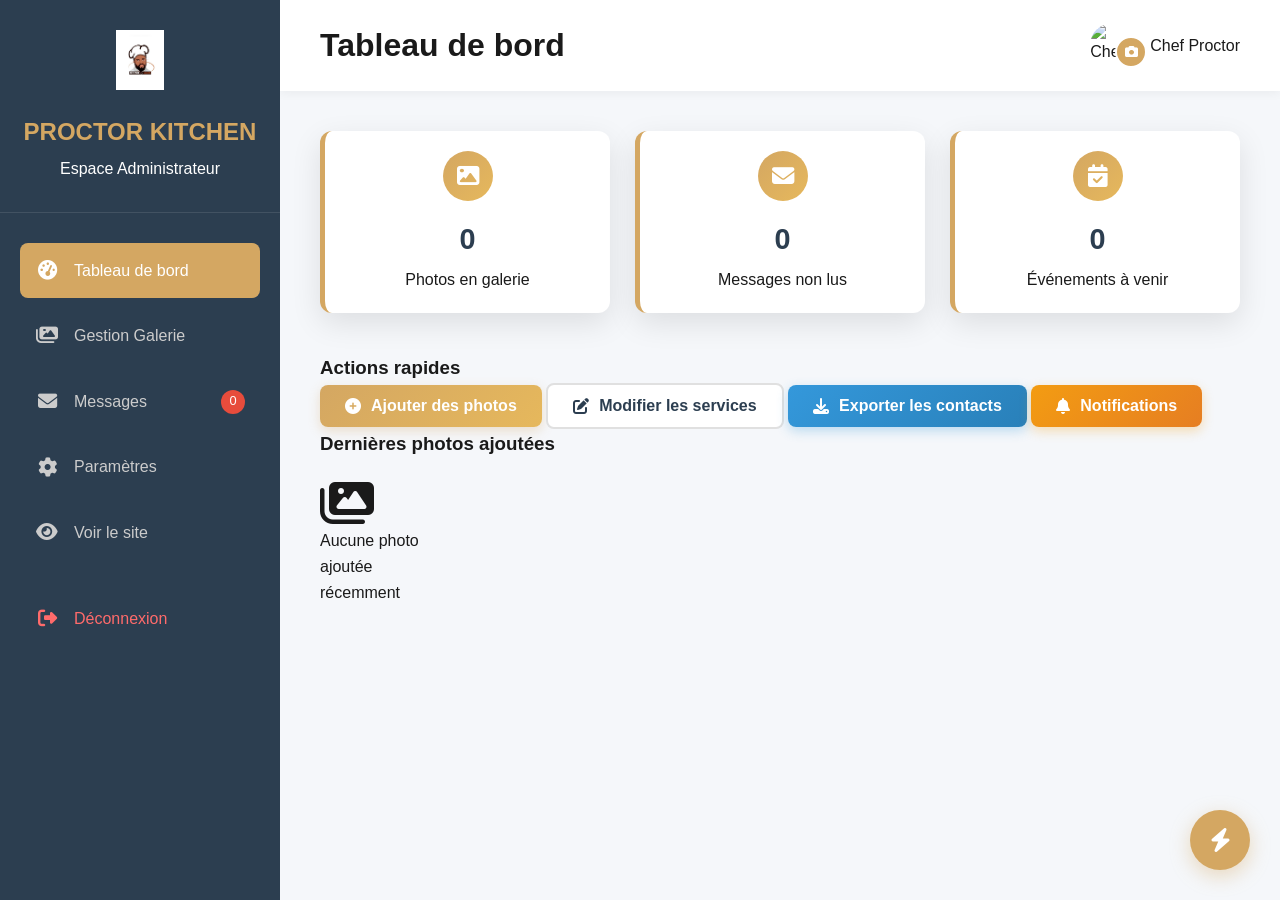
==== admin.html @ 81103422 "Securisation Supabase et Amelioration Dashboard" ====
<!DOCTYPE html>
<html lang="fr">

<head>
    <meta charset="UTF-8">
    <meta name="viewport" content="width=device-width, initial-scale=1.0">
    <title>Admin - Proctor Kitchen</title>

    <!-- Charger Supabase JS -->
    <script src="https://cdn.jsdelivr.net/npm/@supabase/supabase-js@2"></script>

    <link rel="stylesheet" href="https://cdnjs.cloudflare.com/ajax/libs/font-awesome/6.4.0/css/all.min.css">
    <link rel="stylesheet" href="style2.css">
    <link rel="icon" type="image/x-icon" href="logo.jpeg">
</head>

<body class="admin-body">
    <!-- Admin Sidebar -->
    <div class="admin-sidebar">
        <div class="admin-logo">
            <img src="logo.jpeg" alt="Proctor Kitchen">
            <h2>PROCTOR KITCHEN</h2>
            <p>Espace Administrateur</p>
        </div>
        <nav class="admin-nav">
            <a href="#dashboard" class="nav-item active">
                <i class="fas fa-tachometer-alt"></i>
                <span>Tableau de bord</span>
            </a>
            <a href="#gallery-manager" class="nav-item">
                <i class="fas fa-images"></i>
                <span>Gestion Galerie</span>
            </a>
            <a href="#messages" class="nav-item">
                <i class="fas fa-envelope"></i>
                <span>Messages</span>
                <span class="notification-badge" id="messageCount">0</span>
            </a>
            <a href="#settings" class="nav-item">
                <i class="fas fa-cog"></i>
                <span>Paramètres</span>
            </a>
            <a href="index.html" class="nav-item" target="_blank">
                <i class="fas fa-eye"></i>
                <span>Voir le site</span>
            </a>
            <a href="#" class="nav-item logout">
                <i class="fas fa-sign-out-alt"></i>
                <span>Déconnexion</span>
            </a>
        </nav>
    </div>

    <!-- Admin Main Content -->
    <div class="admin-main">
        <!-- Admin Header -->
        <header class="admin-header">
            <div class="header-left">
                <h1 id="adminPageTitle">Tableau de bord</h1>
            </div>
            <div class="header-right">
                <div class="admin-user" style="position: relative;">
                    <img src="https://images.unsplash.com/photo-1581299894007-aaa50297cf16?ixlib=rb-4.0.3&auto=format&fit=crop&w=100&q=80"
                        alt="Chef Proctor" id="adminUserAvatar">
                    <label for="profileUploadInput" title="Modifier la photo (depuis PC/téléphone)" class="btn-admin-icon btn-admin-icon-sm" style="position: absolute; bottom: 0px; left: 25px; background: var(--primary-color); color: white; cursor: pointer; border: 2px solid white;">
                        <i class="fas fa-camera" style="font-size: 0.8rem; margin: 0;"></i>
                    </label>
                    <input type="file" id="profileUploadInput" style="display: none;" accept="image/*">
                    <span>Chef Proctor</span>
                </div>
            </div>
        </header>

        <!-- Dashboard Content -->
        <main class="admin-content" id="adminContent">
            <!-- Dashboard View -->
            <div class="dashboard-view admin-view active" id="dashboard">
                <div class="stats-cards">
                    <div class="stat-card">
                        <div class="stat-icon">
                            <i class="fas fa-image"></i>
                        </div>
                        <h3 id="totalPhotos">0</h3>
                        <p>Photos en galerie</p>
                    </div>
                    <div class="stat-card">
                        <div class="stat-icon">
                            <i class="fas fa-envelope"></i>
                        </div>
                        <h3 id="dashboardMessageCount">0</h3>
                        <p>Messages non lus</p>
                    </div>
                    <div class="stat-card">
                        <div class="stat-icon">
                            <i class="fas fa-calendar-check"></i>
                        </div>
                        <h3 id="upcomingEvents">0</h3>
                        <p>Événements à venir</p>
                    </div>
                </div>

                <div class="admin-actions">
                    <h3>Actions rapides</h3>
                    <div class="action-buttons">
                        <button class="btn-admin-primary" onclick="switchView('gallery-manager')">
                            <i class="fas fa-plus-circle"></i>
                            Ajouter des photos
                        </button>
                        <button class="btn-admin-secondary" onclick="alert('La gestion dynamique des services sera disponible dans une prochaine mise à jour.')">
                            <i class="fas fa-edit"></i>
                            Modifier les services
                        </button>
                        <button class="btn-admin-info" id="exportContactsBtn" onclick="exportContacts()">
                            <i class="fas fa-download"></i>
                            Exporter les contacts
                        </button>
                        <button class="btn-admin-warning" onclick="switchView('messages')">
                            <i class="fas fa-bell"></i>
                            Notifications
                        </button>
                    </div>
                </div>

                <div class="recent-uploads">
                    <h3>Dernières photos ajoutées</h3>
                    <div class="uploads-grid" id="recentUploads">
                        <div class="no-photos">
                            <i class="fas fa-images fa-3x"></i>
                            <p>Aucune photo ajoutée récemment</p>
                        </div>
                    </div>
                </div>
            </div>

            <!-- Gallery Manager View -->
            <div class="gallery-manager-view admin-view" id="gallery-manager">
                <div class="upload-section">
                    <h2>Ajouter des photos à la galerie</h2>
                    <div class="upload-area" id="uploadArea">
                        <i class="fas fa-cloud-upload-alt"></i>
                        <p>Glissez-déposez vos photos ici ou</p>
                        <input type="file" id="fileInput" multiple accept="image/*">
                        <label for="fileInput" class="btn-admin-primary btn-admin-lg">
                            <i class="fas fa-folder-open"></i>
                            Parcourir les fichiers
                        </label>
                        <p class="upload-hint">Formats supportés: JPG, PNG, WebP. Max 5MB par image.</p>
                    </div>
                    <div class="upload-progress" id="uploadProgress" style="display: none;">
                        <!-- Barre de progression -->
                    </div>
                </div>

                <div class="gallery-controls">
                    <div class="category-selector">
                        <label for="photoCategory">Catégorie :</label>
                        <select id="photoCategory">
                            <option value="apero">Apéritifs</option>
                            <option value="cocktails">Cocktails</option>
                            <option value="mariage">Mariages</option>
                            <option value="evenement">Événements</option>
                        </select>
                    </div>
                    <div class="btn-admin-group">
                        <button class="btn-admin-secondary" id="selectAllBtn">
                            <i class="fas fa-check-square"></i> Tout sélectionner
                        </button>
                        <button class="btn-admin-danger" id="bulkDeleteBtn">
                            <i class="fas fa-trash"></i> Supprimer la sélection
                        </button>
                        <button class="btn-admin-info" id="changeCategoryBtn" onclick="changeCategory()">
                            <i class="fas fa-tags"></i> Changer catégorie
                        </button>
                    </div>
                </div>

                <div class="admin-gallery-grid" id="adminGalleryGrid">
                    <!-- Les photos de la galerie seront affichées ici -->
                    <div class="no-photos-message">
                        <i class="fas fa-images fa-4x"></i>
                        <h3>Aucune photo dans la galerie</h3>
                        <p>Commencez par ajouter des photos en utilisant la zone d'upload ci-dessus.</p>
                    </div>
                </div>
            </div>

            <!-- Messages View -->
            <div class="messages-view admin-view" id="messages">
                <div class="messages-header">
                    <div class="messages-title">
                        <h2>Messages des clients</h2>
                        <div class="messages-stats">
                            <span class="stat-badge total">
                                <i class="fas fa-envelope"></i>
                                <span id="totalMessages">0</span> messages
                            </span>
                            <span class="stat-badge unread">
                                <i class="fas fa-envelope"></i>
                                <span id="unreadMessages">0</span> non lus
                            </span>
                        </div>
                    </div>
                    <div class="messages-actions">
                        <button class="btn-admin-secondary" id="refreshMessagesBtn">
                            <i class="fas fa-sync-alt"></i> Actualiser
                        </button>
                        <button class="btn-admin-primary" id="markAllReadBtn">
                            <i class="fas fa-check-double"></i> Tout marquer comme lu
                        </button>
                        <button class="btn-admin-danger" id="deleteAllReadBtn">
                            <i class="fas fa-trash"></i> Supprimer les lus
                        </button>
                    </div>
                </div>

                <div class="messages-filters">
                    <button class="filter-btn active" data-filter="all">Tous</button>
                    <button class="filter-btn" data-filter="unread">Non lus</button>
                    <button class="filter-btn" data-filter="today">Aujourd'hui</button>
                    <button class="filter-btn" data-filter="week">Cette semaine</button>
                </div>

                <div class="messages-list" id="messagesList">
                    <!-- Les messages seront chargés ici dynamiquement -->
                    <div class="loading-messages">
                        <i class="fas fa-spinner fa-spin"></i>
                        Chargement des messages...
                    </div>
                </div>
            </div>

            <!-- Settings View -->
            <div class="settings-view admin-view" id="settings">
                <h2>Paramètres du site</h2>
                <form class="settings-form">
                    <div class="form-group">
                        <label for="siteName">Nom du site</label>
                        <input type="text" id="siteName" value="Proctor Kitchen">
                    </div>
                    <div class="form-group">
                        <label for="adminEmail">Email administrateur</label>
                        <input type="email" id="adminEmail" value="contact@proctorkitchen.com">
                    </div>
                    <div class="form-group">
                        <label for="siteDescription">Description du site</label>
                        <textarea id="siteDescription"
                            rows="3">Traiteur d'exception pour vos événements spéciaux</textarea>
                    </div>

                    <div class="settings-actions">
                        <button type="submit" class="btn-admin-primary btn-admin-lg">
                            <i class="fas fa-save"></i>
                            Enregistrer les modifications
                        </button>
                        <button type="reset" class="btn-admin-secondary btn-admin-lg">
                            <i class="fas fa-undo"></i>
                            Réinitialiser
                        </button>
                        <button type="button" class="btn-admin-warning btn-admin-lg" id="clearCacheBtn">
                            <i class="fas fa-broom"></i>
                            Vider le cache
                        </button>
                        <button type="button" class="btn-admin-danger btn-admin-lg" id="resetSiteBtn">
                            <i class="fas fa-exclamation-triangle"></i>
                            Réinitialiser le site
                        </button>
                    </div>
                </form>
            </div>
        </main>
    </div>

    <!-- Confirmation Modal -->
    <div class="modal" id="confirmationModal" style="display: none;">
        <div class="modal-content">
            <h3>Confirmer la suppression</h3>
            <p id="modalMessage">Êtes-vous sûr de vouloir supprimer ces photos ? Cette action est irréversible.</p>
            <div class="modal-actions">
                <button class="btn-secondary" id="modalCancel">Annuler</button>
                <button class="btn-danger" id="modalConfirm">Supprimer</button>
            </div>
        </div>
    </div>

    <!-- Login Modal -->
    <div class="modal" id="loginModal" style="display: none; background-color: rgba(44, 62, 80, 0.95);">
        <div class="modal-content" style="max-width: 400px; text-align: center;">
            <div class="admin-logo" style="border: none; margin-bottom: 20px;">
                <img src="logo.jpeg" alt="Proctor Kitchen" style="height: 80px;">
                <h2 style="color: var(--primary-color);">Connexion Admin</h2>
            </div>
            <form id="loginForm">
                <div class="form-group">
                    <input type="email" id="adminEmailInput" placeholder="Adresse email" required
                        style="text-align: center; margin-bottom: 15px;">
                </div>
                <div class="form-group">
                    <input type="password" id="adminPassword" placeholder="Mot de passe" required
                        style="text-align: center;">
                </div>
                <button type="submit" class="btn-admin-primary btn-admin-lg" style="width: 100%;">
                    <i class="fas fa-lock"></i> Se connecter
                </button>
            </form>
            <p id="loginError" style="color: #e74c3c; margin-top: 15px; display: none;">Identifiants incorrects</p>
        </div>
    </div>

    <!-- Float Button for Quick Actions -->
    <button class="btn-admin-float" id="quickActionsBtn" title="Actions rapides" onclick="toggleQuickActions()">
        <i class="fas fa-bolt"></i>
    </button>

    <div class="float-actions-menu" id="floatActionsMenu">
        <button class="btn-admin-icon" title="Ajouter une photo" onclick="switchView('gallery-manager')">
            <i class="fas fa-plus"></i>
        </button>
        <button class="btn-admin-icon" title="Nouveau message" onclick="switchView('messages')">
            <i class="fas fa-envelope"></i>
        </button>
        <button class="btn-admin-icon" title="Statistiques" onclick="switchView('dashboard')">
            <i class="fas fa-chart-bar"></i>
        </button>
    </div>

    <!-- Scripts -->
    <script src="config.js"></script>
    <script src="admin.js"></script>
    <script src="admin-supabase.js"></script>
</body>

</html>
---- style2.css ----
/* ===== RESET & BASE ===== */
* {
    margin: 0;
    padding: 0;
    box-sizing: border-box;
}

:root {
    --primary-color: #D4A762;
    --secondary-color: #2C3E50;
    --accent-color: #E74C3C;
    --light-color: #F9F7F2;
    --dark-color: #1A1A1A;
    --gray-color: #7F8C8D;
    --transition: all 0.3s ease;
    --shadow: 0 10px 30px rgba(0, 0, 0, 0.1);
    --radius: 12px;
}

body {
    font-family: 'Segoe UI', Tahoma, Geneva, Verdana, sans-serif;
    line-height: 1.6;
    color: var(--dark-color);
    overflow-x: hidden;
    background-color: var(--light-color);
}

.container {
    width: 100%;
    max-width: 1200px;
    margin: 0 auto;
    padding: 0 20px;
}

section {
    padding: 80px 0;
}

/* ===== ADMIN STYLES ===== */
.form-group {
    margin-bottom: 20px;
    text-align: left;
}

.form-group label {
    display: block;
    margin-bottom: 8px;
    font-weight: 600;
    color: var(--secondary-color);
}

.form-group input,
.form-group select,
.form-group textarea {
    width: 100%;
    padding: 14px 18px;
    border: 2px solid #e0e0e0;
    border-radius: 12px;
    font-size: 1rem;
    font-family: inherit;
    transition: var(--transition);
    background-color: #fafafa;
    color: var(--dark-color);
}

.form-group input:focus,
.form-group select:focus,
.form-group textarea:focus {
    outline: none;
    border-color: var(--primary-color);
    background-color: #fff;
    box-shadow: 0 0 0 4px rgba(212, 167, 98, 0.15);
}

.admin-body {
    display: flex;
    min-height: 100vh;
    background-color: #f5f7fa;
}

.admin-sidebar {
    width: 280px;
    background-color: var(--secondary-color);
    color: white;
    padding: 30px 0;
    position: fixed;
    height: 100vh;
    overflow-y: auto;
}

.admin-logo {
    text-align: center;
    padding: 0 20px 30px;
    border-bottom: 1px solid rgba(255, 255, 255, 0.1);
    margin-bottom: 30px;
}

.admin-logo img {
    height: 60px;
    margin-bottom: 15px;
}

.admin-logo h2 {
    font-size: 1.5rem;
    margin-bottom: 5px;
    color: var(--primary-color);
}

.admin-nav {
    padding: 0 20px;
}

.nav-item {
    display: flex;
    align-items: center;
    padding: 15px;
    color: #ccc;
    text-decoration: none;
    border-radius: 8px;
    margin-bottom: 10px;
    transition: var(--transition);
    position: relative;
}

.nav-item i {
    margin-right: 15px;
    font-size: 1.2rem;
    width: 24px;
    text-align: center;
}

.nav-item:hover, .nav-item.active {
    background-color: rgba(212, 167, 98, 0.2);
    color: white;
}

.nav-item.active {
    background-color: var(--primary-color);
    color: white;
}

.nav-item.logout {
    margin-top: 30px;
    color: #ff6b6b;
}

.notification-badge {
    position: absolute;
    right: 15px;
    background-color: var(--accent-color);
    color: white;
    width: 24px;
    height: 24px;
    border-radius: 50%;
    display: flex;
    align-items: center;
    justify-content: center;
    font-size: 0.8rem;
}

.admin-main {
    flex: 1;
    margin-left: 280px;
    min-height: 100vh;
}

.admin-header {
    background-color: white;
    padding: 20px 40px;
    display: flex;
    justify-content: space-between;
    align-items: center;
    box-shadow: 0 2px 10px rgba(0, 0, 0, 0.05);
}

.admin-user {
    display: flex;
    align-items: center;
    gap: 15px;
}

.admin-user img {
    width: 45px;
    height: 45px;
    border-radius: 50%;
    object-fit: cover;
}

.admin-content {
    padding: 40px;
}

.admin-view {
    display: none;
}

.admin-view.active {
    display: block;
    animation: fadeInUp 0.5s ease;
}

.stats-cards {
    display: grid;
    grid-template-columns: repeat(auto-fit, minmax(250px, 1fr));
    gap: 25px;
    margin-bottom: 40px;
}

.stat-card {
    background: white;
    padding: 20px;
    border-radius: var(--radius);
    box-shadow: var(--shadow);
    text-align: center;
    border-left: 5px solid var(--primary-color);
}

.stat-icon {
    width: 50px;
    height: 50px;
    background: linear-gradient(135deg, var(--primary-color), #E6B85C);
    border-radius: 50%;
    display: flex;
    align-items: center;
    justify-content: center;
    margin: 0 auto 15px;
    color: white;
    font-size: 1.4rem;
}

.stat-card h3 {
    font-size: 1.8rem;
    color: var(--secondary-color);
    margin-bottom: 5px;
}

.upload-area {
    border: 3px dashed #ddd;
    border-radius: var(--radius);
    padding: 60px 20px;
    text-align: center;
    margin: 30px 0;
    transition: var(--transition);
    position: relative;
    background-color: #f9f9f9;
}

.upload-area:hover {
    border-color: var(--primary-color);
    background-color: rgba(212, 167, 98, 0.05);
}

.upload-area i {
    font-size: 3rem;
    color: var(--primary-color);
    margin-bottom: 20px;
}

#fileInput {
    display: none;
}

.admin-gallery-grid {
    display: grid;
    grid-template-columns: repeat(auto-fill, minmax(130px, 1fr));
    gap: 15px;
    margin-top: 25px;
}

.admin-gallery-item {
    position: relative;
    border-radius: 10px;
    overflow: hidden;
    height: 120px;
}

.admin-gallery-item img {
    width: 100%;
    height: 100%;
    object-fit: cover;
}

.uploads-grid {
    display: grid;
    grid-template-columns: repeat(auto-fill, minmax(100px, 1fr));
    gap: 15px;
    margin-top: 20px;
}

.upload-item {
    position: relative;
    border-radius: 8px;
    overflow: hidden;
    height: 90px;
    box-shadow: 0 2px 10px rgba(0,0,0,0.1);
}

.upload-item img {
    width: 100%;
    height: 100%;
    object-fit: cover;
}

.upload-info {
    position: absolute;
    bottom: 0;
    left: 0;
    width: 100%;
    background: rgba(0,0,0,0.6);
    color: white;
    font-size: 0.7rem;
    padding: 2px 5px;
    text-align: center;
}

.gallery-checkbox {
    position: absolute;
    top: 10px;
    left: 10px;
    width: 20px;
    height: 20px;
}

/* ===== MODAL ===== */
.modal {
    display: none;
    position: fixed;
    top: 0;
    left: 0;
    width: 100%;
    height: 100%;
    background-color: rgba(0, 0, 0, 0.5);
    z-index: 2000;
    align-items: center;
    justify-content: center;
}

.modal-content {
    background: white;
    padding: 40px;
    border-radius: var(--radius);
    max-width: 500px;
    width: 90%;
    animation: fadeInUp 0.3s ease;
}

.modal-actions {
    display: flex;
    gap: 15px;
    margin-top: 30px;
}

.btn-danger {
    background-color: var(--accent-color);
    color: white;
    padding: 12px 25px;
    border-radius: 5px;
    border: none;
    cursor: pointer;
    transition: var(--transition);
}

.btn-danger:hover {
    background-color: #c0392b;
}

/* ===== RESPONSIVE DESIGN ===== */
@media (max-width: 992px) {
    .hero-content,
    .about-content,
    .contact-content {
        grid-template-columns: 1fr;
        gap: 40px;
    }
    
    .hero-text h1 {
        font-size: 2.8rem;
    }
    
    .section-title {
        font-size: 2.2rem;
    }
    
    .stats {
        flex-direction: column;
        gap: 20px;
    }
}

@media (max-width: 768px) {
    .nav-menu {
        position: fixed;
        top: 80px;
        left: 0;
        width: 100%;
        background-color: white;
        flex-direction: column;
        padding: 20px;
        box-shadow: 0 10px 20px rgba(0, 0, 0, 0.1);
        transform: translateY(-100%);
        opacity: 0;
        transition: var(--transition);
        z-index: 999;
    }
    
    .nav-menu.active {
        transform: translateY(0);
        opacity: 1;
    }
    
    .nav-menu li {
        margin: 10px 0;
    }
    
    .nav-toggle {
        display: flex;
    }
    
    .nav-toggle.active span:nth-child(1) {
        transform: rotate(45deg) translate(5px, 5px);
    }
    
    .nav-toggle.active span:nth-child(2) {
        opacity: 0;
    }
    
    .nav-toggle.active span:nth-child(3) {
        transform: rotate(-45deg) translate(7px, -6px);
    }
    
    .hero-text h1 {
        font-size: 2.3rem;
    }
    
    .hero-buttons {
        flex-direction: column;
        gap: 15px;
    }
    
    .section {
        padding: 60px 0;
    }
    
    .admin-sidebar {
        width: 100%;
        height: auto;
        position: relative;
        margin-left: 0;
    }
    
    .admin-main {
        margin-left: 0;
    }
    
    .admin-nav {
        display: flex;
        overflow-x: auto;
        padding-bottom: 10px;
    }
    
    .nav-item {
        flex-direction: column;
        min-width: 80px;
        padding: 10px;
        font-size: 0.8rem;
    }
    
    .nav-item i {
        margin-right: 0;
        margin-bottom: 5px;
    }
    
    .nav-item span {
        font-size: 0.8rem;
    }
}

@media (max-width: 480px) {
    .section-title {
        font-size: 1.8rem;
    }
    
    .hero-text h1 {
        font-size: 2rem;
    }
    
    .gallery-grid {
        grid-template-columns: 1fr;
    }
    
    .admin-content {
        padding: 20px;
    }
}

/* ===== BOUTONS ADMIN ===== */

/* Boutons principaux admin */
.btn-admin-primary {
    background: linear-gradient(135deg, var(--primary-color), #E6B85C);
    color: white;
    border: none;
    padding: 12px 25px;
    border-radius: 8px;
    font-weight: 600;
    font-size: 1rem;
    cursor: pointer;
    transition: all 0.3s ease;
    display: inline-flex;
    align-items: center;
    justify-content: center;
    gap: 10px;
    box-shadow: 0 4px 12px rgba(212, 167, 98, 0.3);
}

.btn-admin-primary:hover {
    transform: translateY(-2px);
    box-shadow: 0 6px 16px rgba(212, 167, 98, 0.4);
    background: linear-gradient(135deg, #E6B85C, var(--primary-color));
}

.btn-admin-primary:active {
    transform: translateY(0);
    box-shadow: 0 2px 8px rgba(212, 167, 98, 0.3);
}

.btn-admin-primary:disabled {
    opacity: 0.6;
    cursor: not-allowed;
    transform: none !important;
    box-shadow: none !important;
}

/* Bouton secondaire admin */
.btn-admin-secondary {
    background: white;
    color: var(--secondary-color);
    border: 2px solid #e0e0e0;
    padding: 12px 25px;
    border-radius: 8px;
    font-weight: 600;
    font-size: 1rem;
    cursor: pointer;
    transition: all 0.3s ease;
    display: inline-flex;
    align-items: center;
    justify-content: center;
    gap: 10px;
}

.btn-admin-secondary:hover {
    border-color: var(--primary-color);
    color: var(--primary-color);
    background: rgba(212, 167, 98, 0.05);
}

.btn-admin-secondary:active {
    transform: translateY(1px);
}

/* Bouton danger admin */
.btn-admin-danger {
    background: linear-gradient(135deg, #e74c3c, #c0392b);
    color: white;
    border: none;
    padding: 12px 25px;
    border-radius: 8px;
    font-weight: 600;
    font-size: 1rem;
    cursor: pointer;
    transition: all 0.3s ease;
    display: inline-flex;
    align-items: center;
    justify-content: center;
    gap: 10px;
    box-shadow: 0 4px 12px rgba(231, 76, 60, 0.3);
}

.btn-admin-danger:hover {
    transform: translateY(-2px);
    box-shadow: 0 6px 16px rgba(231, 76, 60, 0.4);
    background: linear-gradient(135deg, #c0392b, #e74c3c);
}

/* Bouton warning admin */
.btn-admin-warning {
    background: linear-gradient(135deg, #f39c12, #e67e22);
    color: white;
    border: none;
    padding: 12px 25px;
    border-radius: 8px;
    font-weight: 600;
    font-size: 1rem;
    cursor: pointer;
    transition: all 0.3s ease;
    display: inline-flex;
    align-items: center;
    justify-content: center;
    gap: 10px;
    box-shadow: 0 4px 12px rgba(243, 156, 18, 0.3);
}

.btn-admin-warning:hover {
    transform: translateY(-2px);
    box-shadow: 0 6px 16px rgba(243, 156, 18, 0.4);
}

/* Bouton success admin */
.btn-admin-success {
    background: linear-gradient(135deg, #2ecc71, #27ae60);
    color: white;
    border: none;
    padding: 12px 25px;
    border-radius: 8px;
    font-weight: 600;
    font-size: 1rem;
    cursor: pointer;
    transition: all 0.3s ease;
    display: inline-flex;
    align-items: center;
    justify-content: center;
    gap: 10px;
    box-shadow: 0 4px 12px rgba(46, 204, 113, 0.3);
}

.btn-admin-success:hover {
    transform: translateY(-2px);
    box-shadow: 0 6px 16px rgba(46, 204, 113, 0.4);
}

/* Bouton info admin */
.btn-admin-info {
    background: linear-gradient(135deg, #3498db, #2980b9);
    color: white;
    border: none;
    padding: 12px 25px;
    border-radius: 8px;
    font-weight: 600;
    font-size: 1rem;
    cursor: pointer;
    transition: all 0.3s ease;
    display: inline-flex;
    align-items: center;
    justify-content: center;
    gap: 10px;
    box-shadow: 0 4px 12px rgba(52, 152, 219, 0.3);
}

.btn-admin-info:hover {
    transform: translateY(-2px);
    box-shadow: 0 6px 16px rgba(52, 152, 219, 0.4);
}

/* Boutons outline admin */
.btn-admin-outline-primary {
    background: transparent;
    color: var(--primary-color);
    border: 2px solid var(--primary-color);
    padding: 12px 25px;
    border-radius: 8px;
    font-weight: 600;
    font-size: 1rem;
    cursor: pointer;
    transition: all 0.3s ease;
    display: inline-flex;
    align-items: center;
    justify-content: center;
    gap: 10px;
}

.btn-admin-outline-primary:hover {
    background: var(--primary-color);
    color: white;
    transform: translateY(-2px);
    box-shadow: 0 4px 12px rgba(212, 167, 98, 0.3);
}

/* Boutons de taille différente */
.btn-admin-sm {
    padding: 8px 16px;
    font-size: 0.9rem;
    gap: 8px;
}

.btn-admin-lg {
    padding: 16px 32px;
    font-size: 1.1rem;
    gap: 12px;
}

.btn-admin-xl {
    padding: 20px 40px;
    font-size: 1.2rem;
    gap: 15px;
    border-radius: 10px;
}

/* Boutons avec icônes seulement */
.btn-admin-icon {
    width: 40px;
    height: 40px;
    padding: 0;
    border-radius: 50%;
    display: inline-flex;
    align-items: center;
    justify-content: center;
    background: #f5f7fa;
    color: var(--secondary-color);
    border: none;
    cursor: pointer;
    transition: all 0.3s ease;
}

.btn-admin-icon:hover {
    background: var(--primary-color);
    color: white;
    transform: translateY(-2px);
    box-shadow: 0 4px 12px rgba(212, 167, 98, 0.3);
}

.btn-admin-icon.btn-admin-icon-sm {
    width: 32px;
    height: 32px;
    font-size: 0.9rem;
}

.btn-admin-icon.btn-admin-icon-lg {
    width: 48px;
    height: 48px;
    font-size: 1.2rem;
}

/* Boutons avec badge */
.btn-admin-with-badge {
    position: relative;
}

.btn-admin-badge {
    position: absolute;
    top: -8px;
    right: -8px;
    background: var(--accent-color);
    color: white;
    width: 20px;
    height: 20px;
    border-radius: 50%;
    font-size: 0.7rem;
    font-weight: bold;
    display: flex;
    align-items: center;
    justify-content: center;
}

/* Boutons groupe */
.btn-admin-group {
    display: inline-flex;
    border-radius: 8px;
    overflow: hidden;
    box-shadow: 0 4px 12px rgba(0, 0, 0, 0.1);
}

.btn-admin-group .btn-admin-primary,
.btn-admin-group .btn-admin-secondary {
    border-radius: 0;
    border-right: 1px solid rgba(255, 255, 255, 0.2);
}

.btn-admin-group .btn-admin-primary:last-child,
.btn-admin-group .btn-admin-secondary:last-child {
    border-right: none;
}

/* Boutons loading */
.btn-admin-loading {
    position: relative;
    color: transparent !important;
}

.btn-admin-loading::after {
    content: '';
    position: absolute;
    width: 20px;
    height: 20px;
    top: 50%;
    left: 50%;
    margin-left: -10px;
    margin-top: -10px;
    border: 2px solid rgba(255, 255, 255, 0.3);
    border-radius: 50%;
    border-top-color: white;
    animation: btn-spinner 0.8s linear infinite;
}

@keyframes btn-spinner {
    to {
        transform: rotate(360deg);
    }
}

.btn-admin-secondary.btn-admin-loading::after {
    border: 2px solid rgba(212, 167, 98, 0.3);
    border-top-color: var(--primary-color);
}

/* Boutons flottants */
.btn-admin-float {
    position: fixed;
    bottom: 30px;
    right: 30px;
    width: 60px;
    height: 60px;
    border-radius: 50%;
    background: var(--primary-color);
    color: white;
    border: none;
    cursor: pointer;
    display: flex;
    align-items: center;
    justify-content: center;
    font-size: 1.5rem;
    box-shadow: 0 6px 20px rgba(212, 167, 98, 0.4);
    transition: all 0.3s ease;
    z-index: 1000;
}

.btn-admin-float:hover {
    transform: translateY(-5px) scale(1.1);
    box-shadow: 0 10px 25px rgba(212, 167, 98, 0.5);
}

/* Boutons toggle */
.btn-admin-toggle {
    display: inline-flex;
    background: #f5f7fa;
    border-radius: 8px;
    padding: 4px;
    gap: 4px;
}

.btn-admin-toggle button {
    padding: 8px 16px;
    border: none;
    background: transparent;
    color: var(--secondary-color);
    cursor: pointer;
    border-radius: 6px;
    font-weight: 600;
    transition: all 0.3s ease;
}

.btn-admin-toggle button.active {
    background: white;
    color: var(--primary-color);
    box-shadow: 0 2px 8px rgba(0, 0, 0, 0.1);
}

.btn-admin-toggle button:hover:not(.active) {
    background: rgba(212, 167, 98, 0.1);
}

/* Boutons de pagination */
.btn-admin-pagination {
    display: flex;
    gap: 8px;
    align-items: center;
}

.btn-admin-page {
    width: 36px;
    height: 36px;
    display: flex;
    align-items: center;
    justify-content: center;
    border: 2px solid #e0e0e0;
    background: white;
    color: var(--secondary-color);
    border-radius: 6px;
    cursor: pointer;
    transition: all 0.3s ease;
    font-weight: 600;
}

.btn-admin-page:hover {
    border-color: var(--primary-color);
    color: var(--primary-color);
}

.btn-admin-page.active {
    background: var(--primary-color);
    color: white;
    border-color: var(--primary-color);
}

.btn-admin-page-nav {
    width: 36px;
    height: 36px;
    display: flex;
    align-items: center;
    justify-content: center;
    background: #f5f7fa;
    color: var(--secondary-color);
    border-radius: 6px;
    cursor: pointer;
    transition: all 0.3s ease;
}

.btn-admin-page-nav:hover {
    background: var(--primary-color);
    color: white;
}

.btn-admin-page-nav:disabled {
    opacity: 0.5;
    cursor: not-allowed;
}

.btn-admin-page-nav:disabled:hover {
    background: #f5f7fa;
    color: var(--secondary-color);
}

/* Boutons dropdown */
.btn-admin-dropdown {
    position: relative;
    display: inline-block;
}

.btn-admin-dropdown-toggle {
    display: flex;
    align-items: center;
    gap: 8px;
}

.btn-admin-dropdown-menu {
    position: absolute;
    top: 100%;
    left: 0;
    background: white;
    min-width: 200px;
    border-radius: 8px;
    box-shadow: 0 10px 30px rgba(0, 0, 0, 0.15);
    z-index: 1000;
    opacity: 0;
    visibility: hidden;
    transform: translateY(-10px);
    transition: all 0.3s ease;
    padding: 8px 0;
}

.btn-admin-dropdown:hover .btn-admin-dropdown-menu {
    opacity: 1;
    visibility: visible;
    transform: translateY(0);
}

.btn-admin-dropdown-item {
    display: block;
    padding: 10px 20px;
    color: var(--secondary-color);
    text-decoration: none;
    transition: all 0.3s ease;
    border: none;
    background: none;
    width: 100%;
    text-align: left;
    cursor: pointer;
}

.btn-admin-dropdown-item:hover {
    background: rgba(212, 167, 98, 0.1);
    color: var(--primary-color);
}

.btn-admin-dropdown-divider {
    height: 1px;
    background: #eee;
    margin: 8px 0;
}

/* Boutons avec gradient spéciaux */
.btn-admin-gradient-gold {
    background: linear-gradient(135deg, #D4A762, #F4D03F, #D4A762);
    background-size: 200% 200%;
    animation: gradient-shift 3s ease infinite;
}

.btn-admin-gradient-silver {
    background: linear-gradient(135deg, #BDC3C7, #ECF0F1, #BDC3C7);
    background-size: 200% 200%;
    animation: gradient-shift 3s ease infinite;
}

@keyframes gradient-shift {
    0% { background-position: 0% 50%; }
    50% { background-position: 100% 50%; }
    100% { background-position: 0% 50%; }
}

/* Boutons avec ombre portée */
.btn-admin-shadow {
    box-shadow: 0 6px 20px rgba(0, 0, 0, 0.15);
    transition: all 0.3s ease;
}

.btn-admin-shadow:hover {
    box-shadow: 0 10px 30px rgba(0, 0, 0, 0.2);
}

/* Boutons avec bordure animée */
.btn-admin-border-animate {
    position: relative;
    overflow: hidden;
    z-index: 1;
}

.btn-admin-border-animate::before {
    content: '';
    position: absolute;
    top: 0;
    left: 0;
    right: 0;
    bottom: 0;
    background: linear-gradient(90deg, transparent, rgba(255,255,255,0.3), transparent);
    transform: translateX(-100%);
    transition: transform 0.6s ease;
    z-index: -1;
}

.btn-admin-border-animate:hover::before {
    transform: translateX(100%);
}

/* Boutons pour actions spécifiques */
.btn-admin-upload {
    position: relative;
    overflow: hidden;
}

.btn-admin-upload input[type="file"] {
    position: absolute;
    top: 0;
    left: 0;
    width: 100%;
    height: 100%;
    opacity: 0;
    cursor: pointer;
}

.btn-admin-save {
    background: linear-gradient(135deg, #2ecc71, #27ae60);
}

.btn-admin-cancel {
    background: linear-gradient(135deg, #95a5a6, #7f8c8d);
}

.btn-admin-edit {
    background: linear-gradient(135deg, #3498db, #2980b9);
}

.btn-admin-delete {
    background: linear-gradient(135deg, #e74c3c, #c0392b);
}

.btn-admin-preview {
    background: linear-gradient(135deg, #9b59b6, #8e44ad);
}

.btn-admin-export {
    background: linear-gradient(135deg, #1abc9c, #16a085);
}

.btn-admin-import {
    background: linear-gradient(135deg, #f39c12, #d35400);
}

/* Boutons pour le responsive */
@media (max-width: 768px) {
    .btn-admin-lg,
    .btn-admin-xl {
        padding: 14px 24px;
        font-size: 1rem;
    }
    
    .btn-admin-group {
        flex-direction: column;
        width: 100%;
    }
    
    .btn-admin-group .btn-admin-primary,
    .btn-admin-group .btn-admin-secondary {
        width: 100%;
        border-right: none;
        border-bottom: 1px solid rgba(255, 255, 255, 0.2);
    }
    
    .btn-admin-group .btn-admin-primary:last-child,
    .btn-admin-group .btn-admin-secondary:last-child {
        border-bottom: none;
    }
    
    .btn-admin-float {
        bottom: 20px;
        right: 20px;
        width: 50px;
        height: 50px;
        font-size: 1.2rem;
    }
}

/* États des boutons */
.btn-admin-primary:focus,
.btn-admin-secondary:focus,
.btn-admin-danger:focus {
    outline: none;
    box-shadow: 0 0 0 3px rgba(212, 167, 98, 0.3);
}

.btn-admin-danger:focus {
    box-shadow: 0 0 0 3px rgba(231, 76, 60, 0.3);
}

/* Boutons avec texte long */
.btn-admin-text-wrap {
    white-space: normal;
    line-height: 1.4;
    text-align: center;
}

/* Menu des actions flottantes */
.float-actions-menu {
    position: fixed;
    bottom: 100px;
    right: 30px;
    display: flex;
    flex-direction: column;
    gap: 15px;
    opacity: 0;
    visibility: hidden;
    transform: translateY(20px);
    transition: all 0.3s ease;
    z-index: 999;
}

.float-actions-menu.show {
    opacity: 1;
    visibility: visible;
    transform: translateY(0);
}

/* Animation pour les boutons du menu flottant */
.float-actions-menu .btn-admin-icon {
    width: 50px;
    height: 50px;
    opacity: 0;
    transform: scale(0.8) translateX(20px);
    transition: all 0.3s ease;
}

.float-actions-menu.show .btn-admin-icon:nth-child(1) {
    opacity: 1;
    transform: scale(1) translateX(0);
    transition-delay: 0.1s;
}

.float-actions-menu.show .btn-admin-icon:nth-child(2) {
    opacity: 1;
    transform: scale(1) translateX(0);
    transition-delay: 0.2s;
}

.float-actions-menu.show .btn-admin-icon:nth-child(3) {
    opacity: 1;
    transform: scale(1) translateX(0);
    transition-delay: 0.3s;
}

/* ===== INTERFACE MESSAGES AMÉLIORÉE ===== */
.messages-header {
    display: flex;
    justify-content: space-between;
    align-items: center;
    margin-bottom: 30px;
    flex-wrap: wrap;
    gap: 20px;
}

.messages-title {
    display: flex;
    align-items: center;
    gap: 20px;
}

.messages-stats {
    display: flex;
    gap: 15px;
}

.stat-badge {
    display: inline-flex;
    align-items: center;
    gap: 8px;
    padding: 8px 15px;
    border-radius: 20px;
    font-size: 0.9rem;
    font-weight: 600;
}

.stat-badge.total {
    background: rgba(52, 152, 219, 0.1);
    color: #3498db;
}

.stat-badge.unread {
    background: rgba(231, 76, 60, 0.1);
    color: #e74c3c;
}

.messages-filters {
    display: flex;
    gap: 10px;
    margin-bottom: 25px;
    flex-wrap: wrap;
}

.messages-filters .filter-btn {
    padding: 8px 20px;
    border-radius: 20px;
    border: 2px solid #e0e0e0;
    background: white;
    cursor: pointer;
    transition: all 0.3s ease;
}

.messages-filters .filter-btn.active {
    background: var(--primary-color);
    color: white;
    border-color: var(--primary-color);
}

.messages-list {
    min-height: 400px;
}

.message-item {
    background: white;
    border-radius: 12px;
    padding: 25px;
    margin-bottom: 20px;
    box-shadow: 0 4px 15px rgba(0, 0, 0, 0.05);
    border-left: 5px solid #ddd;
    transition: all 0.3s ease;
    position: relative;
    overflow: hidden;
}

.message-item.unread {
    border-left-color: var(--primary-color);
    background: linear-gradient(90deg, rgba(212, 167, 98, 0.05), transparent);
}

.message-item:hover {
    transform: translateY(-3px);
    box-shadow: 0 8px 25px rgba(0, 0, 0, 0.1);
}

.message-header {
    display: flex;
    justify-content: space-between;
    align-items: flex-start;
    margin-bottom: 20px;
    gap: 15px;
    flex-wrap: wrap;
}

.message-info h4 {
    margin: 0 0 8px 0;
    color: var(--secondary-color);
    font-size: 1.2rem;
}

.message-date {
    color: var(--gray-color);
    font-size: 0.9rem;
    margin-right: 15px;
}

.message-type {
    background: #e8f4fc;
    color: #3498db;
    padding: 4px 12px;
    border-radius: 15px;
    font-size: 0.85rem;
    font-weight: 600;
}

.new-badge {
    background: var(--accent-color);
    color: white;
    padding: 3px 10px;
    border-radius: 12px;
    font-size: 0.8rem;
    margin-left: 10px;
    animation: pulse 2s infinite;
}

.message-actions {
    display: flex;
    gap: 10px;
}

.message-content {
    margin-bottom: 20px;
    line-height: 1.6;
    color: #444;
    font-size: 1.05rem;
}

.message-footer {
    display: flex;
    gap: 25px;
    font-size: 0.95rem;
    color: var(--gray-color);
    border-top: 1px solid #eee;
    padding-top: 15px;
    flex-wrap: wrap;
}

.message-footer span {
    display: flex;
    align-items: center;
    gap: 8px;
}

.message-footer i {
    color: var(--primary-color);
}

.loading-messages {
    text-align: center;
    padding: 50px;
    color: var(--gray-color);
    font-size: 1.1rem;
}

.loading-messages i {
    margin-right: 10px;
    font-size: 1.2rem;
}

/* Animation de notification pour nouveaux messages */
@keyframes highlightNew {
    0% { background-color: rgba(212, 167, 98, 0.1); }
    100% { background-color: transparent; }
}

.message-item.new-message {
    animation: highlightNew 2s ease;
}

/* Responsive messages */
@media (max-width: 768px) {
    .messages-header {
        flex-direction: column;
        align-items: stretch;
    }
    
    .messages-actions {
        display: grid;
        grid-template-columns: repeat(auto-fit, minmax(150px, 1fr));
        gap: 10px;
    }
    
    .message-header {
        flex-direction: column;
    }
    
    .message-actions {
        width: 100%;
        justify-content: center;
    }
}

/* ===== PUBLIC LIGHTBOX ===== */
.lightbox {
    position: fixed;
    top: 0;
    left: 0;
    width: 100%;
    height: 100%;
    background-color: rgba(0, 0, 0, 0.9);
    z-index: 9999;
    display: flex;
    justify-content: center;
    align-items: center;
    flex-direction: column;
}

.lightbox-content {
    max-width: 90%;
    max-height: 80vh;
    border-radius: 8px;
    box-shadow: 0 0 20px rgba(0,0,0,0.5);
    object-fit: contain;
}

.lightbox-close {
    position: absolute;
    top: 20px;
    right: 40px;
    color: white;
    font-size: 40px;
    font-weight: bold;
    cursor: pointer;
    transition: 0.3s;
}

.lightbox-close:hover,
.lightbox-close:focus {
    color: var(--primary-color);
    text-decoration: none;
    cursor: pointer;
}

#lightboxCaption {
    margin-top: 15px;
    color: #fff;
    font-size: 1.2rem;
    text-align: center;
}
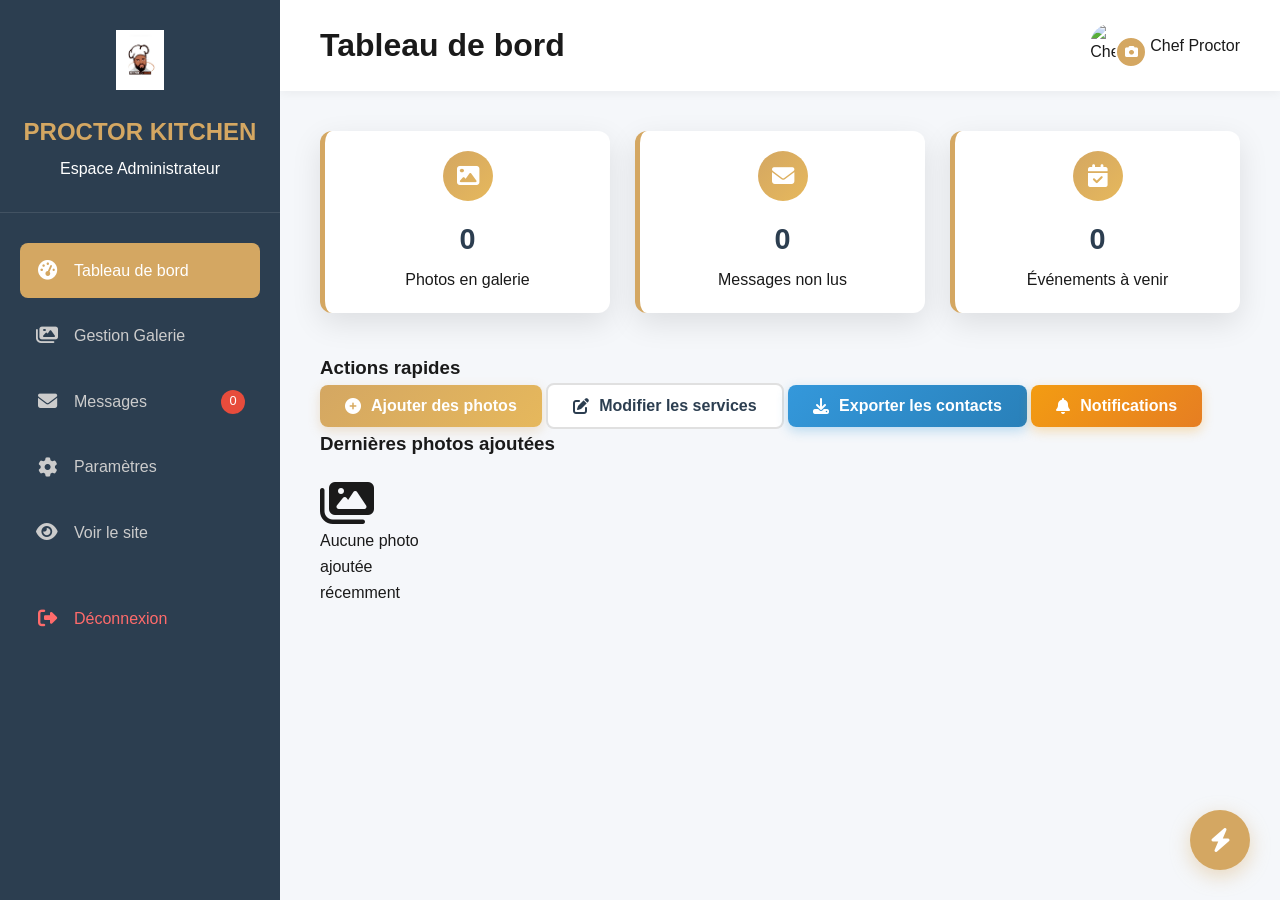
==== commit f5c24593: "partie admin responsive" ====
--- a/admin.html
+++ b/admin.html
@@ -50,19 +50,25 @@
             </a>
         </nav>
     </div>
+    <div class="sidebar-overlay" id="sidebarOverlay"></div>
 
     <!-- Admin Main Content -->
     <div class="admin-main">
         <!-- Admin Header -->
         <header class="admin-header">
             <div class="header-left">
+                <button id="sidebarToggle" class="nav-toggle">
+                    <i class="fas fa-bars"></i>
+                </button>
                 <h1 id="adminPageTitle">Tableau de bord</h1>
             </div>
             <div class="header-right">
                 <div class="admin-user" style="position: relative;">
                     <img src="https://images.unsplash.com/photo-1581299894007-aaa50297cf16?ixlib=rb-4.0.3&auto=format&fit=crop&w=100&q=80"
                         alt="Chef Proctor" id="adminUserAvatar">
-                    <label for="profileUploadInput" title="Modifier la photo (depuis PC/téléphone)" class="btn-admin-icon btn-admin-icon-sm" style="position: absolute; bottom: 0px; left: 25px; background: var(--primary-color); color: white; cursor: pointer; border: 2px solid white;">
+                    <label for="profileUploadInput" title="Modifier la photo (depuis PC/téléphone)"
+                        class="btn-admin-icon btn-admin-icon-sm"
+                        style="position: absolute; bottom: 0px; left: 25px; background: var(--primary-color); color: white; cursor: pointer; border: 2px solid white;">
                         <i class="fas fa-camera" style="font-size: 0.8rem; margin: 0;"></i>
                     </label>
                     <input type="file" id="profileUploadInput" style="display: none;" accept="image/*">
@@ -106,7 +112,8 @@
                             <i class="fas fa-plus-circle"></i>
                             Ajouter des photos
                         </button>
-                        <button class="btn-admin-secondary" onclick="alert('La gestion dynamique des services sera disponible dans une prochaine mise à jour.')">
+                        <button class="btn-admin-secondary"
+                            onclick="alert('La gestion dynamique des services sera disponible dans une prochaine mise à jour.')">
                             <i class="fas fa-edit"></i>
                             Modifier les services
                         </button>
--- a/style2.css
+++ b/style2.css
@@ -86,6 +86,8 @@
     position: fixed;
     height: 100vh;
     overflow-y: auto;
+    z-index: 1100;
+    transition: transform 0.3s cubic-bezier(0.4, 0, 0.2, 1);
 }
 
 .admin-logo {
@@ -171,6 +173,47 @@
     justify-content: space-between;
     align-items: center;
     box-shadow: 0 2px 10px rgba(0, 0, 0, 0.05);
+    position: sticky;
+    top: 0;
+    z-index: 1000;
+}
+
+.header-left {
+    display: flex;
+    align-items: center;
+}
+
+.nav-toggle {
+    display: none;
+    background: none;
+    border: none;
+    font-size: 1.5rem;
+    color: var(--secondary-color);
+    cursor: pointer;
+    margin-right: 15px;
+    width: 40px;
+    height: 40px;
+    align-items: center;
+    justify-content: center;
+    border-radius: 8px;
+    transition: var(--transition);
+}
+
+.nav-toggle:hover {
+    background-color: #f5f7fa;
+    color: var(--primary-color);
+}
+
+.sidebar-overlay {
+    display: none;
+    position: fixed;
+    top: 0;
+    left: 0;
+    width: 100%;
+    height: 100%;
+    background: rgba(0, 0, 0, 0.5);
+    z-index: 1050;
+    backdrop-filter: blur(3px);
 }
 
 .admin-user {
@@ -388,90 +431,115 @@
 }
 
 @media (max-width: 768px) {
-    .nav-menu {
-        position: fixed;
-        top: 80px;
-        left: 0;
-        width: 100%;
-        background-color: white;
-        flex-direction: column;
-        padding: 20px;
-        box-shadow: 0 10px 20px rgba(0, 0, 0, 0.1);
-        transform: translateY(-100%);
-        opacity: 0;
-        transition: var(--transition);
-        z-index: 999;
-    }
-    
-    .nav-menu.active {
-        transform: translateY(0);
-        opacity: 1;
-    }
-    
-    .nav-menu li {
-        margin: 10px 0;
-    }
-    
     .nav-toggle {
         display: flex;
     }
     
-    .nav-toggle.active span:nth-child(1) {
-        transform: rotate(45deg) translate(5px, 5px);
-    }
-    
-    .nav-toggle.active span:nth-child(2) {
-        opacity: 0;
-    }
-    
-    .nav-toggle.active span:nth-child(3) {
-        transform: rotate(-45deg) translate(7px, -6px);
-    }
-    
-    .hero-text h1 {
-        font-size: 2.3rem;
-    }
-    
-    .hero-buttons {
+    .admin-sidebar {
+        transform: translateX(-100%);
+    }
+    
+    .admin-sidebar.active {
+        transform: translateX(0);
+    }
+    
+    .admin-sidebar.active ~ .sidebar-overlay {
+        display: block;
+    }
+    
+    .admin-main {
+        margin-left: 0 !important;
+    }
+    
+    .admin-header {
+        padding: 15px 20px;
+    }
+    
+    .admin-header h1 {
+        font-size: 1.1rem;
+    }
+    
+    .admin-user span {
+        display: none;
+    }
+    
+    .admin-content {
+        padding: 20px;
+    }
+    
+    .stats-cards {
+        grid-template-columns: 1fr;
+        gap: 15px;
+    }
+    
+    .action-buttons {
+        display: grid;
+        grid-template-columns: repeat(auto-fit, minmax(140px, 1fr));
+        gap: 10px;
+    }
+    
+    .action-buttons button {
+        width: 100%;
+        font-size: 0.85rem;
+        padding: 10px 15px;
+    }
+    
+    .admin-gallery-grid {
+        grid-template-columns: repeat(auto-fill, minmax(100px, 1fr));
+        gap: 10px;
+    }
+    
+    .messages-header {
         flex-direction: column;
+        align-items: flex-start;
         gap: 15px;
     }
     
-    .section {
-        padding: 60px 0;
-    }
-    
-    .admin-sidebar {
+    .messages-title {
         width: 100%;
-        height: auto;
-        position: relative;
-        margin-left: 0;
-    }
-    
-    .admin-main {
-        margin-left: 0;
-    }
-    
-    .admin-nav {
-        display: flex;
+        flex-direction: column;
+        align-items: flex-start;
+        gap: 10px;
+    }
+    
+    .messages-stats {
+        width: 100%;
+        justify-content: flex-start;
+    }
+    
+    .messages-actions {
+        width: 100%;
+        display: grid;
+        grid-template-columns: 1fr 1fr;
+        gap: 10px;
+    }
+    
+    .messages-actions button {
+        width: 100%;
+        font-size: 0.8rem;
+        padding: 8px;
+    }
+    
+    .messages-filters {
         overflow-x: auto;
-        padding-bottom: 10px;
-    }
-    
-    .nav-item {
+        white-space: nowrap;
+        padding-bottom: 5px;
+        flex-wrap: nowrap;
+    }
+    
+    .message-header {
         flex-direction: column;
-        min-width: 80px;
-        padding: 10px;
-        font-size: 0.8rem;
-    }
-    
-    .nav-item i {
-        margin-right: 0;
-        margin-bottom: 5px;
-    }
-    
-    .nav-item span {
-        font-size: 0.8rem;
+        gap: 10px;
+    }
+    
+    .message-actions {
+        width: 100%;
+        justify-content: flex-start;
+    }
+    
+    .message-footer {
+        flex-direction: column;
+        gap: 10px;
     }
 }
 
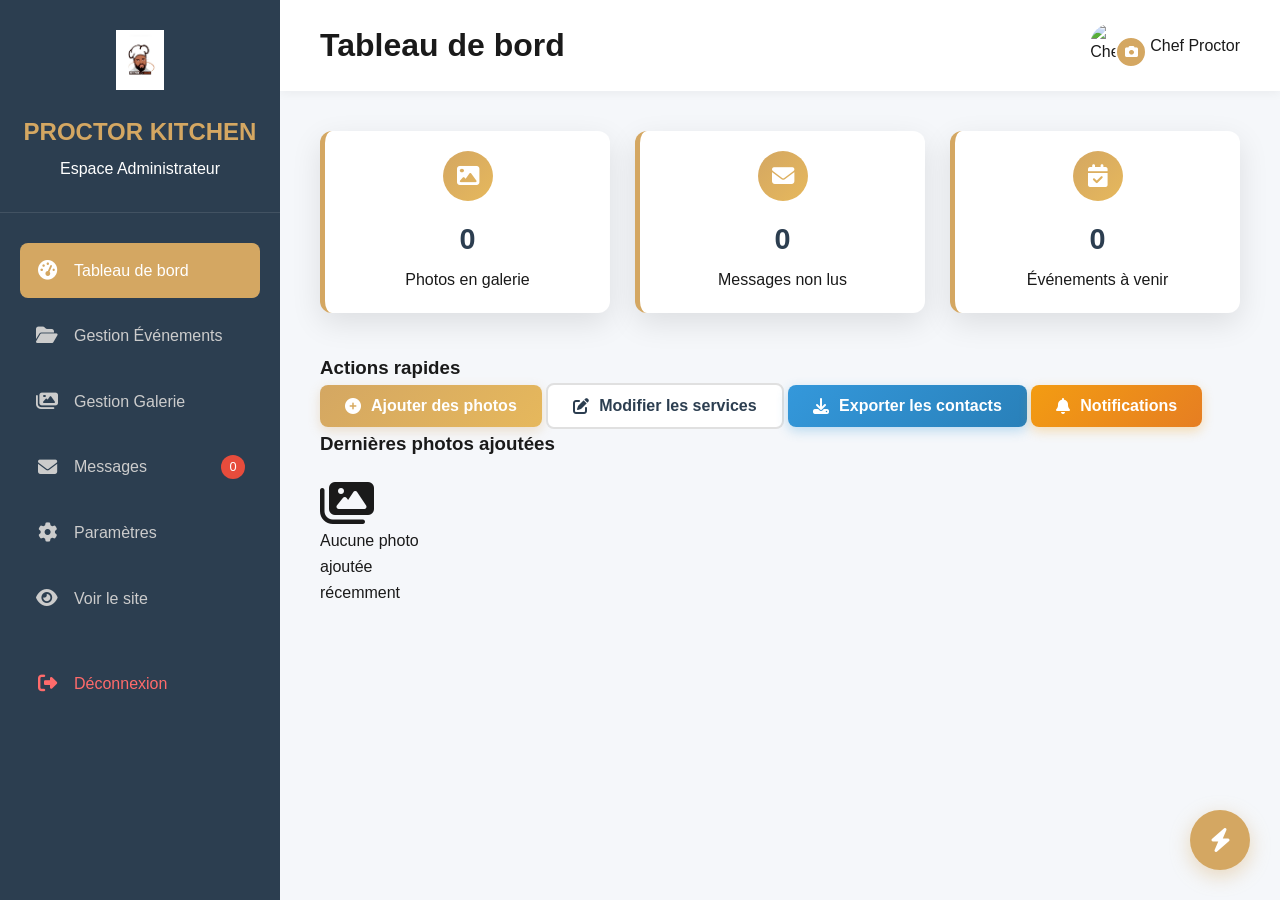
==== commit 6cdb6deb: "ajustement majeur" ====
--- a/admin.html
+++ b/admin.html
@@ -27,6 +27,10 @@
                 <i class="fas fa-tachometer-alt"></i>
                 <span>Tableau de bord</span>
             </a>
+            <a href="#projects-manager" class="nav-item">
+                <i class="fas fa-folder-open"></i>
+                <span>Gestion Événements</span>
+            </a>
             <a href="#gallery-manager" class="nav-item">
                 <i class="fas fa-images"></i>
                 <span>Gestion Galerie</span>
@@ -135,6 +139,58 @@
                             <i class="fas fa-images fa-3x"></i>
                             <p>Aucune photo ajoutée récemment</p>
                         </div>
+                    </div>
+                </div>
+            </div>
+
+            <!-- Projects Manager View -->
+            <div class="projects-manager-view admin-view" id="projects-manager">
+                <div class="projects-header" style="display: flex; justify-content: space-between; align-items: center; margin-bottom: 30px; flex-wrap: wrap; gap: 15px;">
+                    <h2>Gestion des Événements / Albums</h2>
+                    <button class="btn-admin-primary" onclick="showNewProjectForm()">
+                        <i class="fas fa-plus"></i> Créer un événement
+                    </button>
+                </div>
+
+                <!-- Formulaire Nouvel Événement -->
+                <div id="newProjectForm" class="stat-card" style="display: none; margin-bottom: 30px; text-align: left;">
+                    <h3>Détails de l'événement</h3>
+                    <form id="addProjectForm" style="margin-top: 20px;">
+                        <div class="form-group">
+                            <label for="projectName">Nom de l'événement</label>
+                            <input type="text" id="projectName" required placeholder="ex: Mariage de Julie & Marc">
+                        </div>
+                        <div class="form-row" style="display: grid; grid-template-columns: repeat(auto-fit, minmax(200px, 1fr)); gap: 20px;">
+                            <div class="form-group">
+                                <label for="projectDate">Date de l'événement</label>
+                                <input type="date" id="projectDate" required>
+                            </div>
+                            <div class="form-group">
+                                <label for="projectCategory">Catégorie</label>
+                                <select id="projectCategory" required>
+                                    <option value="apero">Apéritifs</option>
+                                    <option value="cocktails">Cocktails</option>
+                                    <option value="mariage">Mariages</option>
+                                    <option value="evenement">Événements</option>
+                                </select>
+                            </div>
+                        </div>
+                        <div class="form-group">
+                            <label for="projectDescription">Petite description prédéfinie</label>
+                            <textarea id="projectDescription" rows="3" placeholder="Décrivez brièvement cet événement pour vos clients..."></textarea>
+                        </div>
+                        <div class="btn-admin-group">
+                            <button type="submit" class="btn-admin-primary">Enregistrer l'événement</button>
+                            <button type="button" class="btn-admin-secondary" onclick="hideNewProjectForm()">Annuler</button>
+                        </div>
+                    </form>
+                </div>
+
+                <div class="projects-list-grid" id="projectsList">
+                    <!-- Les événements seront chargés ici -->
+                    <div class="loading-projects" style="text-align: center; padding: 40px; color: var(--gray-color);">
+                        <i class="fas fa-spinner fa-spin fa-2x"></i>
+                        <p>Chargement des événements...</p>
                     </div>
                 </div>
             </div>
@@ -158,15 +214,24 @@
                     </div>
                 </div>
 
-                <div class="gallery-controls">
-                    <div class="category-selector">
-                        <label for="photoCategory">Catégorie :</label>
-                        <select id="photoCategory">
-                            <option value="apero">Apéritifs</option>
-                            <option value="cocktails">Cocktails</option>
-                            <option value="mariage">Mariages</option>
-                            <option value="evenement">Événements</option>
-                        </select>
+                <div class="gallery-controls" style="background: white; padding: 20px; border-radius: var(--radius); box-shadow: var(--shadow); margin-bottom: 30px;">
+                    <div style="display: grid; grid-template-columns: repeat(auto-fit, minmax(200px, 1fr)); gap: 20px; align-items: flex-end;">
+                        <div class="category-selector">
+                            <label for="photoEvent" style="display: block; margin-bottom: 8px; font-weight: 600;">Lier à un événement :</label>
+                            <select id="photoEvent">
+                                <option value="">Photo individuelle (sans message)</option>
+                                <!-- Les projets seront chargés ici -->
+                            </select>
+                        </div>
+                        <div class="category-selector">
+                            <label for="photoCategory" style="display: block; margin-bottom: 8px; font-weight: 600;">Ou Catégorie directe :</label>
+                            <select id="photoCategory">
+                                <option value="apero">Apéritifs</option>
+                                <option value="cocktails">Cocktails</option>
+                                <option value="mariage">Mariages</option>
+                                <option value="evenement">Événements</option>
+                            </select>
+                        </div>
                     </div>
                     <div class="btn-admin-group">
                         <button class="btn-admin-secondary" id="selectAllBtn">
@@ -187,6 +252,26 @@
                         <i class="fas fa-images fa-4x"></i>
                         <h3>Aucune photo dans la galerie</h3>
                         <p>Commencez par ajouter des photos en utilisant la zone d'upload ci-dessus.</p>
+                    </div>
+                </div>
+
+                <!-- Barre flottante pour Actions Groupées (Masquée par défaut) -->
+                <div id="bulkActionsBar" class="bulk-floating-bar" style="display: none; position: fixed; bottom: 30px; left: 50%; transform: translateX(-50%); background: white; padding: 15px 30px; border-radius: 50px; box-shadow: 0 10px 40px rgba(0,0,0,0.3); z-index: 1001; display: flex; align-items: center; gap: 20px; border: 2px solid var(--primary-color);">
+                    <div class="bulk-info" style="font-weight: 700; color: var(--secondary-color); white-space: nowrap;">
+                        <span id="selectedCount">0</span> photo(s)
+                    </div>
+                    <div class="bulk-divider" style="width: 2px; height: 30px; background: #eee;"></div>
+                    <div class="bulk-controls" style="display: flex; gap: 10px; align-items: center;">
+                        <select id="bulkEventSelect" style="padding: 10px 15px; border-radius: 25px; border: 1px solid #ddd; outline: none; background: #f9f9f9;">
+                            <option value="">Déplacer vers l'événement...</option>
+                            <!-- Changé dynamiquement -->
+                        </select>
+                        <button class="btn-admin-primary" onclick="applyBulkMove()" style="padding: 10px 20px; border-radius: 25px; font-weight: 700;">
+                            <i class="fas fa-check-circle"></i> Appliquer
+                        </button>
+                        <button class="btn-admin-secondary" onclick="clearBulkSelection()" style="padding: 10px 20px; border-radius: 25px;">
+                            Annuler
+                        </button>
                     </div>
                 </div>
             </div>
--- a/style2.css
+++ b/style2.css
@@ -312,15 +312,80 @@
 
 .admin-gallery-item {
     position: relative;
-    border-radius: 10px;
+    border-radius: 12px;
     overflow: hidden;
-    height: 120px;
+    height: 180px; /* Augmenté pour accueillir les commandes */
+    background: white;
+    box-shadow: 0 4px 15px rgba(0,0,0,0.1);
+    transition: all 0.3s ease;
+    border: 2px solid transparent;
+}
+
+.admin-gallery-item.selected {
+    border-color: var(--primary-color);
+    transform: scale(0.95);
 }
 
 .admin-gallery-item img {
     width: 100%;
-    height: 100%;
+    height: 120px; /* Image prend une partie, le reste pour les contrôles */
     object-fit: cover;
+}
+
+.photo-select-checkbox {
+    position: absolute;
+    top: 8px;
+    left: 8px;
+    z-index: 10;
+}
+
+.photo-item-checkbox {
+    width: 22px;
+    height: 22px;
+    cursor: pointer;
+    accent-color: var(--primary-color);
+}
+
+.gallery-info-compact {
+    padding: 8px;
+    display: flex;
+    flex-direction: column;
+    gap: 5px;
+    background: white;
+}
+
+.photo-event-mini-select {
+    width: 100%;
+    padding: 4px 8px;
+    border: 1px solid #eee;
+    border-radius: 4px;
+    font-size: 0.75rem;
+    color: var(--secondary-color);
+    background: #fdfdfd;
+}
+
+.btn-icon-delete {
+    position: absolute;
+    top: 8px;
+    right: 8px;
+    background: rgba(231, 76, 60, 0.9);
+    color: white;
+    border: none;
+    width: 28px;
+    height: 28px;
+    border-radius: 50%;
+    display: flex;
+    align-items: center;
+    justify-content: center;
+    cursor: pointer;
+    font-size: 0.8rem;
+    transition: all 0.2s;
+    z-index: 10;
+}
+
+.btn-icon-delete:hover {
+    background: #c0392b;
+    transform: scale(1.1);
 }
 
 .uploads-grid {
@@ -1374,7 +1439,52 @@
 
 .message-actions {
     display: flex;
-    gap: 10px;
+    gap: 12px;
+}
+
+.message-actions .btn-icon {
+    width: 38px;
+    height: 38px;
+    border-radius: 50%;
+    display: flex;
+    align-items: center;
+    justify-content: center;
+    border: none;
+    cursor: pointer;
+    transition: all 0.3s cubic-bezier(0.175, 0.885, 0.32, 1.275);
+    background: #f8f9fa;
+    color: var(--secondary-color);
+    box-shadow: 0 2px 8px rgba(0,0,0,0.05);
+}
+
+.message-actions .mark-read-btn {
+    color: var(--primary-color);
+}
+.message-actions .mark-read-btn:hover {
+    background: var(--primary-color);
+    color: white;
+    transform: scale(1.1);
+    box-shadow: 0 4px 12px rgba(212, 167, 98, 0.3);
+}
+
+.message-actions .reply-btn {
+    color: #3498db;
+}
+.message-actions .reply-btn:hover {
+    background: #3498db;
+    color: white;
+    transform: scale(1.1);
+    box-shadow: 0 4px 12px rgba(52, 152, 219, 0.3);
+}
+
+.message-actions .delete-btn {
+    color: #e74c3c;
+}
+.message-actions .delete-btn:hover {
+    background: #e74c3c;
+    color: white;
+    transform: scale(1.1);
+    box-shadow: 0 4px 12px rgba(231, 76, 60, 0.3);
 }
 
 .message-content {
@@ -1490,9 +1600,67 @@
     cursor: pointer;
 }
 
-#lightboxCaption {
-    margin-top: 15px;
-    color: #fff;
-    font-size: 1.2rem;
+/* ===== GALLERY MANAGER REFINEMENTS ===== */
+.gallery-controls label {
+    font-size: 0.9rem;
+    color: var(--secondary-color);
+    margin-bottom: 10px;
+    letter-spacing: 0.5px;
+    text-transform: uppercase;
+}
+
+.gallery-controls select {
+    appearance: none;
+    -webkit-appearance: none;
+    background-image: url("data:image/svg+xml,%3Csvg xmlns='http://www.w3.org/2000/svg' width='24' height='24' viewBox='0 0 24 24' fill='none' stroke='%23D4A762' stroke-width='2' stroke-linecap='round' stroke-linejoin='round'%3E%3Cpolyline points='6 9 12 15 18 9'%3E%3C/polyline%3E%3C/svg%3E");
+    background-repeat: no-repeat;
+    background-position: right 15px center;
+    background-size: 18px;
+    padding-right: 45px !important;
+    border: 2px solid #f0f0f0;
+    font-weight: 500;
+}
+
+.photo-event-mini-select {
+    appearance: none;
+    background-image: url("data:image/svg+xml,%3Csvg xmlns='http://www.w3.org/2000/svg' width='24' height='24' viewBox='0 0 24 24' fill='none' stroke='%23D4A762' stroke-width='2' stroke-linecap='round' stroke-linejoin='round'%3E%3Cpolyline points='6 9 12 15 18 9'%3E%3C/polyline%3E%3C/svg%3E");
+    background-repeat: no-repeat;
+    background-position: right 10px center;
+    background-size: 14px;
+    padding-right: 30px !important;
+    background-color: white !important;
+    border: 1px solid #eee !important;
+    color: var(--secondary-color);
+    font-weight: 600;
+    box-shadow: 0 2px 5px rgba(0,0,0,0.02);
+}
+
+.photo-details {
+    padding: 12px;
+    background: #fff;
+    border-top: 1px solid #f9f9f9;
+}
+
+.btn-admin-group {
+    margin-top: 25px;
+    gap: 10px;
+}
+
+.btn-admin-group button {
+    border-radius: 8px !important; /* Force rounded corners even in group */
+    border: none !important;
+}
+
+.no-photos-message {
+    grid-column: 1 / -1;
     text-align: center;
+    padding: 60px;
+    background: white;
+    border-radius: var(--radius);
+    color: var(--gray-color);
+}
+
+.no-photos-message i {
+    color: #eee;
+    margin-bottom: 20px;
 }
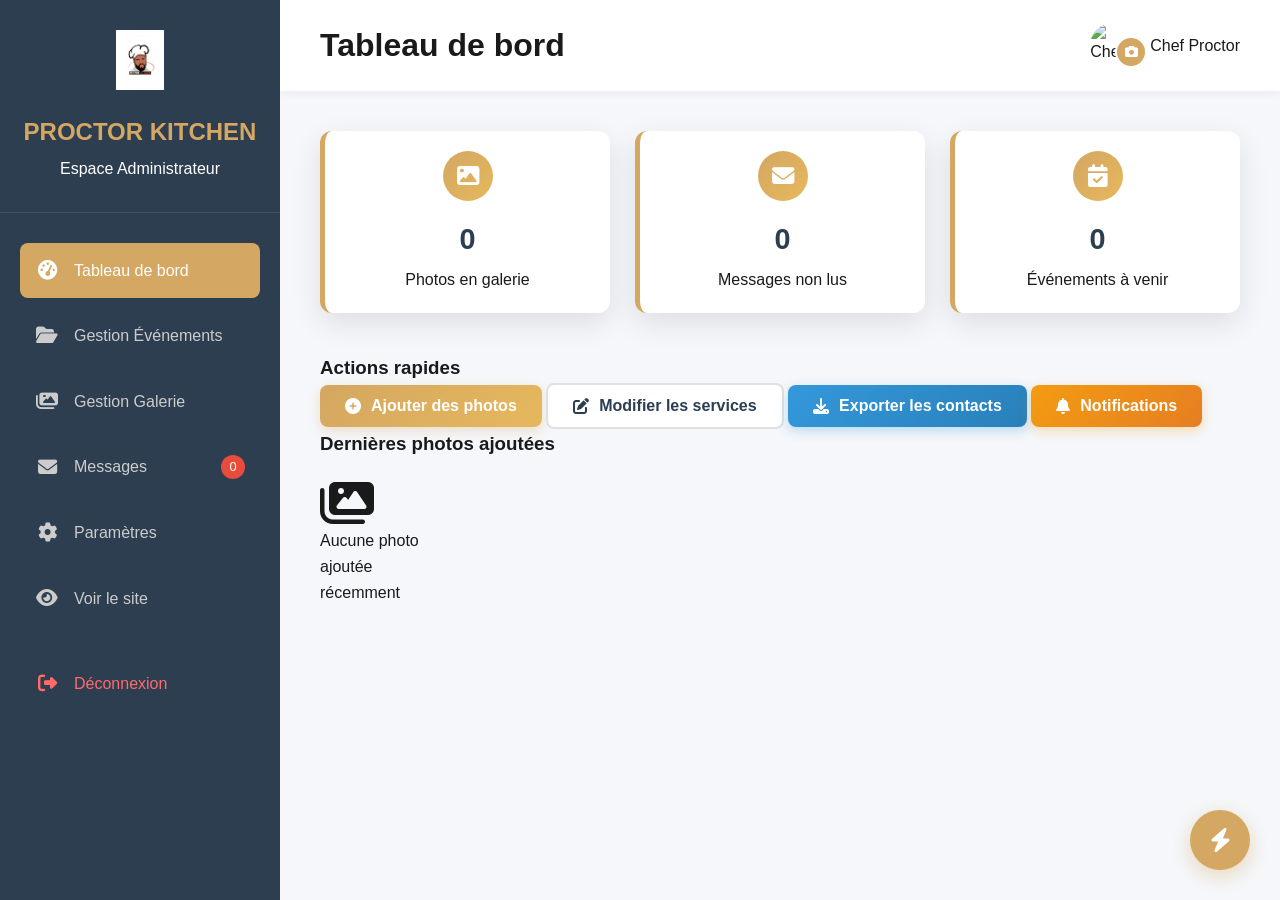
==== commit c438a3b7: "ajustement majeur" ====
--- a/admin.html
+++ b/admin.html
@@ -154,8 +154,9 @@
 
                 <!-- Formulaire Nouvel Événement -->
                 <div id="newProjectForm" class="stat-card" style="display: none; margin-bottom: 30px; text-align: left;">
-                    <h3>Détails de l'événement</h3>
+                    <h3 id="projectFormTitle">Détails de l'événement</h3>
                     <form id="addProjectForm" style="margin-top: 20px;">
+                        <input type="hidden" id="editProjectId" value="">
                         <div class="form-group">
                             <label for="projectName">Nom de l'événement</label>
                             <input type="text" id="projectName" required placeholder="ex: Mariage de Julie & Marc">
@@ -180,7 +181,7 @@
                             <textarea id="projectDescription" rows="3" placeholder="Décrivez brièvement cet événement pour vos clients..."></textarea>
                         </div>
                         <div class="btn-admin-group">
-                            <button type="submit" class="btn-admin-primary">Enregistrer l'événement</button>
+                            <button type="submit" class="btn-admin-primary" id="projectSubmitBtn">Enregistrer l'événement</button>
                             <button type="button" class="btn-admin-secondary" onclick="hideNewProjectForm()">Annuler</button>
                         </div>
                     </form>
@@ -256,20 +257,20 @@
                 </div>
 
                 <!-- Barre flottante pour Actions Groupées (Masquée par défaut) -->
-                <div id="bulkActionsBar" class="bulk-floating-bar" style="display: none; position: fixed; bottom: 30px; left: 50%; transform: translateX(-50%); background: white; padding: 15px 30px; border-radius: 50px; box-shadow: 0 10px 40px rgba(0,0,0,0.3); z-index: 1001; display: flex; align-items: center; gap: 20px; border: 2px solid var(--primary-color);">
-                    <div class="bulk-info" style="font-weight: 700; color: var(--secondary-color); white-space: nowrap;">
+                <div id="bulkActionsBar" class="bulk-floating-bar" style="display: none;">
+                    <div class="bulk-info">
                         <span id="selectedCount">0</span> photo(s)
                     </div>
-                    <div class="bulk-divider" style="width: 2px; height: 30px; background: #eee;"></div>
-                    <div class="bulk-controls" style="display: flex; gap: 10px; align-items: center;">
-                        <select id="bulkEventSelect" style="padding: 10px 15px; border-radius: 25px; border: 1px solid #ddd; outline: none; background: #f9f9f9;">
+                    <div class="bulk-divider"></div>
+                    <div class="bulk-controls">
+                        <select id="bulkEventSelect">
                             <option value="">Déplacer vers l'événement...</option>
                             <!-- Changé dynamiquement -->
                         </select>
-                        <button class="btn-admin-primary" onclick="applyBulkMove()" style="padding: 10px 20px; border-radius: 25px; font-weight: 700;">
+                        <button class="btn-admin-primary" onclick="applyBulkMove()">
                             <i class="fas fa-check-circle"></i> Appliquer
                         </button>
-                        <button class="btn-admin-secondary" onclick="clearBulkSelection()" style="padding: 10px 20px; border-radius: 25px;">
+                        <button class="btn-admin-secondary" onclick="clearBulkSelection()">
                             Annuler
                         </button>
                     </div>
--- a/style2.css
+++ b/style2.css
@@ -624,6 +624,74 @@
     .admin-content {
         padding: 20px;
     }
+
+    /* Amélioration Barre Flottante sur Mobile */
+    .bulk-floating-bar {
+        width: 95% !important;
+        flex-direction: column !important;
+        border-radius: 20px !important;
+        padding: 15px !important;
+        bottom: 10px !important;
+        gap: 10px !important;
+    }
+
+    .bulk-controls {
+        flex-direction: column !important;
+        width: 100% !important;
+    }
+
+    .bulk-controls select, 
+    .bulk-controls button {
+        width: 100% !important;
+    }
+
+    .bulk-divider {
+        display: none !important;
+    }
+}
+
+/* Styles pour la barre d'actions groupées (déplacés depuis inline) */
+.bulk-floating-bar {
+    position: fixed;
+    bottom: 30px;
+    left: 50%;
+    transform: translateX(-50%);
+    background: white;
+    padding: 15px 30px;
+    border-radius: 50px;
+    box-shadow: 0 10px 40px rgba(0,0,0,0.3);
+    z-index: 1001;
+    display: flex;
+    align-items: center;
+    gap: 20px;
+    border: 2px solid var(--primary-color);
+    transition: all 0.3s ease;
+}
+
+.bulk-info {
+    font-weight: 700;
+    color: var(--secondary-color);
+    white-space: nowrap;
+}
+
+.bulk-divider {
+    width: 2px;
+    height: 30px;
+    background: #eee;
+}
+
+.bulk-controls {
+    display: flex;
+    gap: 10px;
+    align-items: center;
+}
+
+.bulk-controls select {
+    padding: 10px 15px;
+    border-radius: 25px;
+    border: 1px solid #ddd;
+    outline: none;
+    background: #f9f9f9;
 }
 
 /* ===== BOUTONS ADMIN ===== */
